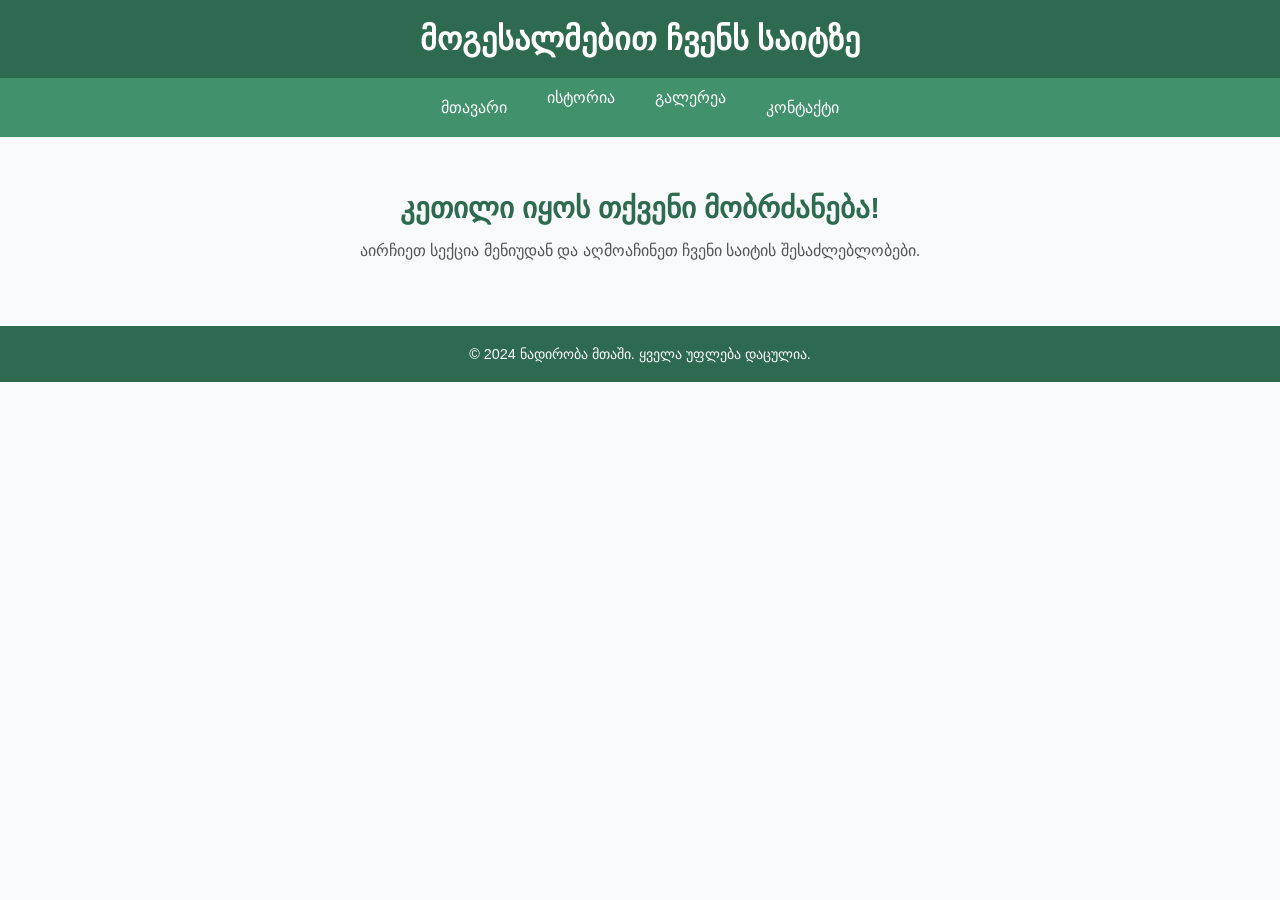
==== index.html @ 173f497f "Add files via upload" ====
<!DOCTYPE html>
<html lang="ka">
<head>
    <meta charset="UTF-8">
    <meta name="viewport" content="width=device-width, initial-scale=1.0">
    <title>ნადირობა მთაში</title>
    <style>
        /* ძირითადი სტილი */
        body {
            font-family: 'Arial', sans-serif;
            margin: 0;
            padding: 0;
            background-color: #f8f9fa;
            color: #333;
        }

        /* ჰედერი */
        header {
            background-color: #2d6a4f;
            color: white;
            text-align: center;
            padding: 20px 0;
        }

        header h1 {
            margin: 0;
            font-size: 2rem;
        }

        /* ნავიგაცია */
        nav {
            display: flex;
            justify-content: center;
            background-color: #40916c;
            padding: 10px 0;
        }

        nav a, .dropdown .dropbtn {
            font-size: 16px;
            color: white;
            padding: 10px 20px;
            text-decoration: none;
            transition: background-color 0.3s, color 0.3s;
        }

        nav a:hover, .dropdown:hover .dropbtn {
            background-color: #95d5b2;
            color: #2d6a4f;
        }

        /* ჩამოსაშლელი მენიუ */
        .dropdown {
            position: relative;
        }

        .dropdown-content {
            display: none;
            position: absolute;
            top: 100%;
            left: 0;
            background-color: white;
            min-width: 200px;
            box-shadow: 0 4px 8px rgba(0, 0, 0, 0.1);
            z-index: 1000;
        }

        .dropdown-content a {
            color: #333;
            padding: 10px 15px;
            display: block;
            text-decoration: none;
            transition: background-color 0.3s, color 0.3s;
        }

        .dropdown-content a:hover {
            background-color: #40916c;
            color: white;
        }

        .dropdown:hover .dropdown-content {
            display: block;
        }

        /* მთავარი კონტენტი */
        .content {
            padding: 30px;
            text-align: center;
        }

        .content h2 {
            font-size: 1.8rem;
            margin-bottom: 10px;
            color: #2d6a4f;
        }

        .content p {
            font-size: 1rem;
            color: #555;
        }

        /* ქვედა კოლონტიტული */
        footer {
            text-align: center;
            padding: 20px;
            background-color: #2d6a4f;
            color: white;
            margin-top: 20px;
        }

        footer p {
            margin: 0;
            font-size: 0.9rem;
        }
    </style>
</head>
<body>

<header>
    <h1>მოგესალმებით ჩვენს საიტზე</h1>
</header>

<nav>
    <a href="#">მთავარი</a>

    <div class="dropdown">
        <a class="dropbtn" href="#">ისტორია</a>
        <div class="dropdown-content">
            <a href="subcategory1.html">შესავალი</a>
            <a href="livingroom.html">მეორე ქვეკატეგორია</a>
            <a href="kitchen.html">მესამე ქვეკატეგორია</a>
        </div>
    </div>

    <div class="dropdown">
        <a class="dropbtn" href="#">გალერეა</a>
        <div class="dropdown-content">
            <a href="bedroom.html">ვიდეო</a>
            <a href="slaidshiu.html">ფოტო</a>
            <a href="gallery3.html">მესამე ქვეკატეგორია</a>
        </div>
    </div>

    <a href="contact.html">კონტაქტი</a>
</nav>

<div class="content">
    <h2>კეთილი იყოს თქვენი მობრძანება!</h2>
    <p>აირჩიეთ სექცია მენიუდან და აღმოაჩინეთ ჩვენი საიტის შესაძლებლობები.</p>
</div>

<footer>
    <p>&copy; 2024 ნადირობა მთაში. ყველა უფლება დაცულია.</p>
</footer>

</body>
</html>
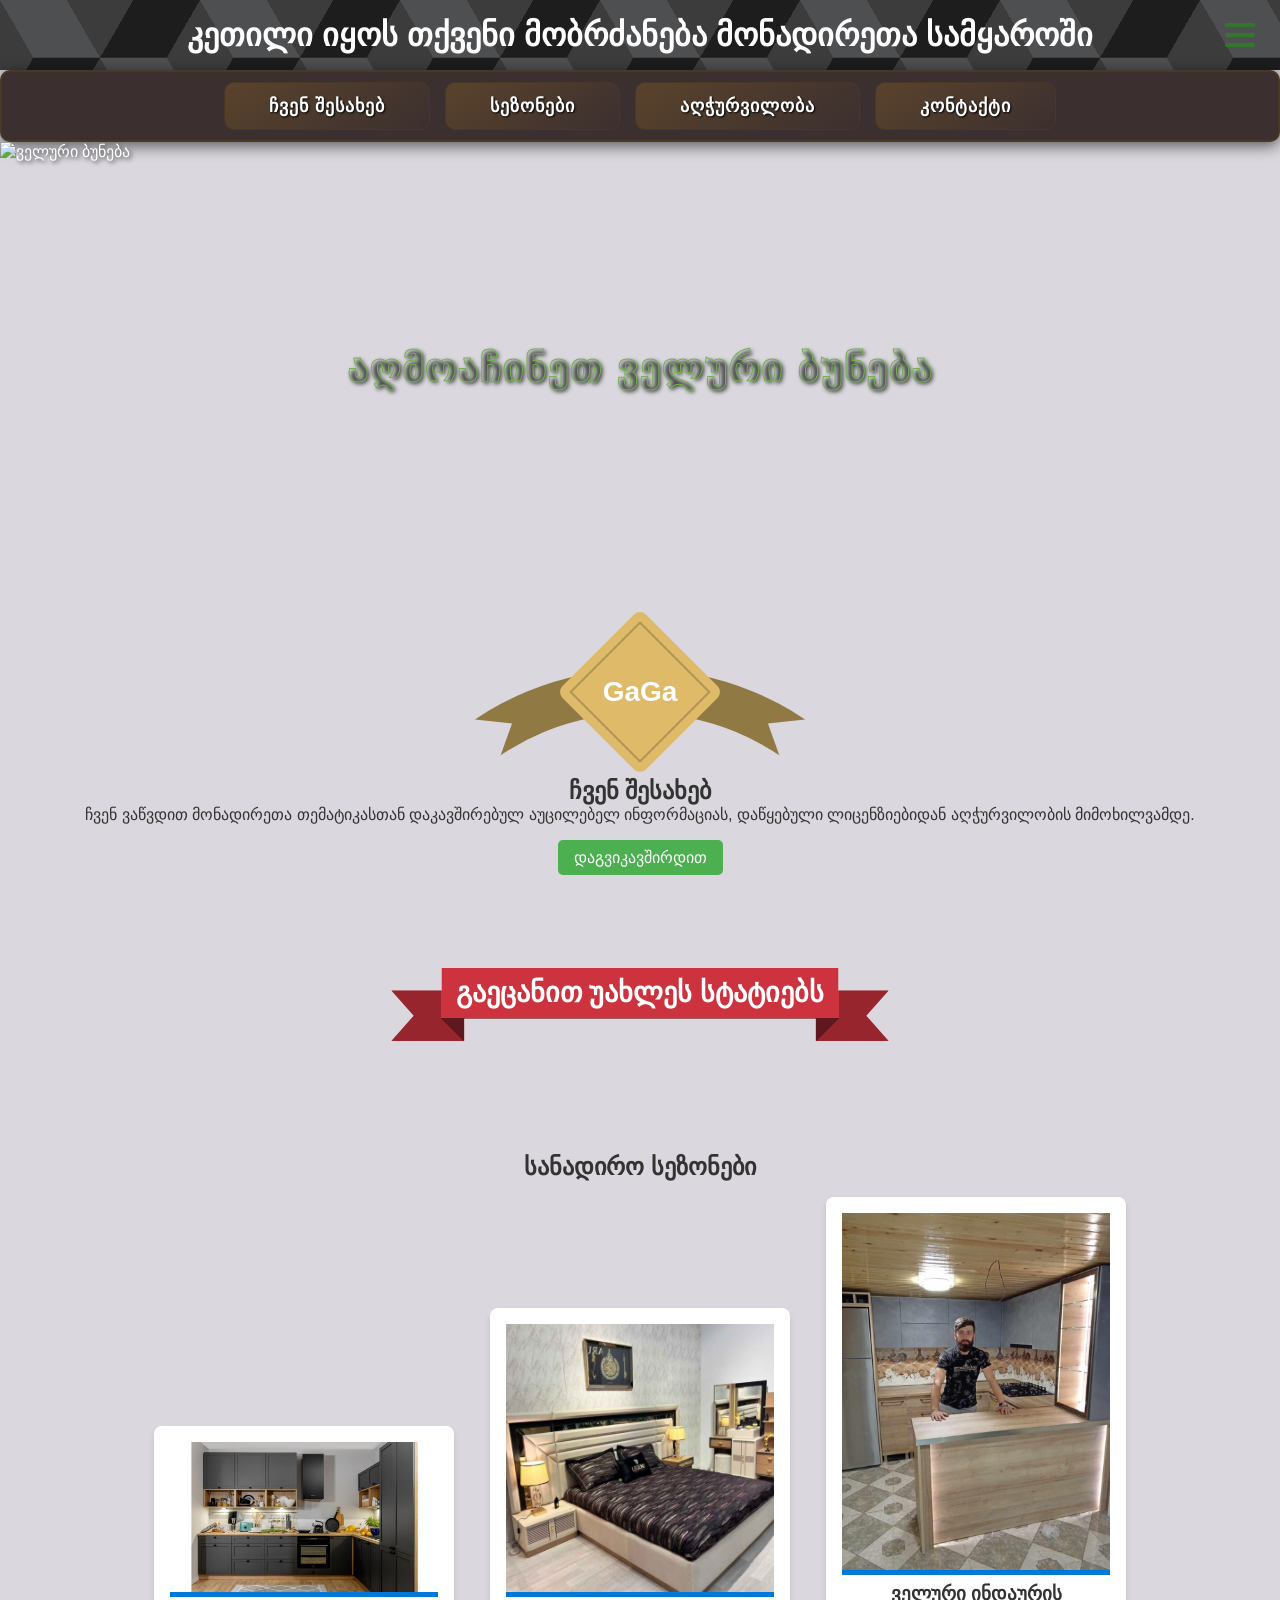
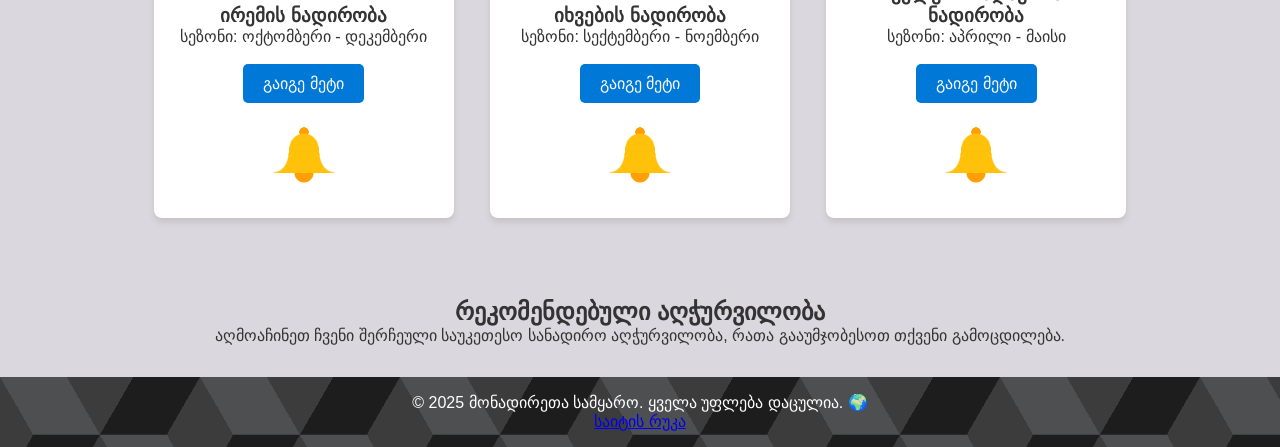
==== commit e423686a: "Add files via upload" ====
--- a/index.html
+++ b/index.html
@@ -3,154 +3,168 @@
 <head>
     <meta charset="UTF-8">
     <meta name="viewport" content="width=device-width, initial-scale=1.0">
-    <title>ნადირობა მთაში</title>
-    <style>
-        /* ძირითადი სტილი */
-        body {
-            font-family: 'Arial', sans-serif;
-            margin: 0;
-            padding: 0;
-            background-color: #f8f9fa;
-            color: #333;
-        }
-
-        /* ჰედერი */
-        header {
-            background-color: #2d6a4f;
-            color: white;
-            text-align: center;
-            padding: 20px 0;
-        }
-
-        header h1 {
-            margin: 0;
-            font-size: 2rem;
-        }
-
-        /* ნავიგაცია */
-        nav {
-            display: flex;
-            justify-content: center;
-            background-color: #40916c;
-            padding: 10px 0;
-        }
-
-        nav a, .dropdown .dropbtn {
-            font-size: 16px;
-            color: white;
-            padding: 10px 20px;
-            text-decoration: none;
-            transition: background-color 0.3s, color 0.3s;
-        }
-
-        nav a:hover, .dropdown:hover .dropbtn {
-            background-color: #95d5b2;
-            color: #2d6a4f;
-        }
-
-        /* ჩამოსაშლელი მენიუ */
-        .dropdown {
-            position: relative;
-        }
-
-        .dropdown-content {
-            display: none;
-            position: absolute;
-            top: 100%;
-            left: 0;
-            background-color: white;
-            min-width: 200px;
-            box-shadow: 0 4px 8px rgba(0, 0, 0, 0.1);
-            z-index: 1000;
-        }
-
-        .dropdown-content a {
-            color: #333;
-            padding: 10px 15px;
-            display: block;
-            text-decoration: none;
-            transition: background-color 0.3s, color 0.3s;
-        }
-
-        .dropdown-content a:hover {
-            background-color: #40916c;
-            color: white;
-        }
-
-        .dropdown:hover .dropdown-content {
-            display: block;
-        }
-
-        /* მთავარი კონტენტი */
-        .content {
-            padding: 30px;
-            text-align: center;
-        }
-
-        .content h2 {
-            font-size: 1.8rem;
-            margin-bottom: 10px;
-            color: #2d6a4f;
-        }
-
-        .content p {
-            font-size: 1rem;
-            color: #555;
-        }
-
-        /* ქვედა კოლონტიტული */
-        footer {
-            text-align: center;
-            padding: 20px;
-            background-color: #2d6a4f;
-            color: white;
-            margin-top: 20px;
-        }
-
-        footer p {
-            margin: 0;
-            font-size: 0.9rem;
-        }
-    </style>
+    <meta name="description" content="მონადირეთა სამყარო - ინფორმაცია სანადირო სეზონებზე, აღჭურვილობაზე და სხვა მნიშვნელოვან დეტალებზე.">
+    <meta name="keywords" content="მონადირე, სანადირო სეზონი, აღჭურვილობა, ნადირობა">
+    <meta name="author" content="მონადირეთა სამყარო">
+    <meta property="og:title" content="მონადირეთა სამყარო">
+    <meta property="og:description" content="გაეცანით სანადირო სამყაროს! აღმოაჩინეთ სეზონები, აღჭურვილობა და მეტი.">
+    <meta property="og:image" content="./foto/ihc3log87u5byrygb0uy6tz9k0081fvw.webp">
+    <meta property="og:url" content="https://example.com">
+    <meta name="twitter:card" content="summary_large_image">
+    <title>მონადირის საიტი</title>
+    <link href="https://fonts.googleapis.com/css2?family=Roboto:wght@400;700&display=swap" rel="stylesheet">
+    <link rel="stylesheet" href="styles.css">
 </head>
 <body>
+    <header>
+        <!-- გვერდის სათაური, რომელიც შინაარსს აღწერს -->
+            <h1>კეთილი იყოს თქვენი მობრძანება მონადირეთა სამყაროში</h1>
+    </header>
+   
+    <!-- ჰამბურგერის მენიუ, რომლის onclick ივენთი აქტიურობს JavaScript ფუნქციას "toggleMenu()" -->
+    <div class="hamburger-menu" onclick="toggleMenu()">
+        <div></div> <!-- ჰამბურგერის მენიუს ხაზები -->
+        <div></div>
+        <div></div>
+    </div>
+    
+    <!-- ნავიგაციის მენიუ, რომელიც შეიცავს შიდა ბმულებს სხვადასხვა სექციისთვის -->
+    <nav>
+        <ul>
+            <li><a href="#about">ჩვენ შესახებ</a></li>
+            <li><a href="#seasons">სეზონები</a></li>
+            <li><a href="#gear">აღჭურვილობა</a></li>
+            <li><a href="#contact">კონტაქტი</a></li>
+        </ul>
+    </nav>
 
-<header>
-    <h1>მოგესალმებით ჩვენს საიტზე</h1>
-</header>
+    <!-- დამატებითი მენიუ, რომელიც შესაძლოა ჰამბურგერის მენიუთი იმართებოდეს -->
+    <ul id="menu">
+        <li>მთავარი</li>
+        <li>ბლოგი</li>
+        <li>ფორუმი</li>
+        <li>ფორუმი</li>
+        <div class="test"></div>
+    </ul>
 
-<nav>
-    <a href="#">მთავარი</a>
+    <!-- ჰერო სექცია, რომელშიც განთავსებულია სათაური და სლაიდშოუ -->
+    <div class="hero">
+        
 
-    <div class="dropdown">
-        <a class="dropbtn" href="#">ისტორია</a>
-        <div class="dropdown-content">
-            <a href="subcategory1.html">შესავალი</a>
-            <a href="livingroom.html">მეორე ქვეკატეგორია</a>
-            <a href="kitchen.html">მესამე ქვეკატეგორია</a>
+
+
+        <h1>აღმოაჩინეთ ველური ბუნება</h1>
+        <div class="slideshow">
+            <!-- სლაიდშოუს სურათები, რომელთაგან ერთ-ერთი აქტიურია -->
+            <img src="./FOTO/05.webp" alt="ველური ბუნება" class="active">
+            <img src="./FOTO/06.webp" alt="მონადირეთა აღჭურვილობა">
+            <img src="./FOTO/07.png" alt="მონადირეთა სეზონი">
         </div>
     </div>
 
-    <div class="dropdown">
-        <a class="dropbtn" href="#">გალერეა</a>
-        <div class="dropdown-content">
-            <a href="bedroom.html">ვიდეო</a>
-            <a href="slaidshiu.html">ფოტო</a>
-            <a href="gallery3.html">მესამე ქვეკატეგორია</a>
+    <!-- სექცია "ჩვენ შესახებ", რომელიც შეიცავს ინფორმაციას და ბმულს -->
+    <section id="about" class="content">
+<br>
+        <div class="center-container">
+            <div class="love">GaGa</div>
+            </div>
+<br>
+<br>
+
+
+        <h2>ჩვენ შესახებ</h2>
+        <p>ჩვენ ვაწვდით მონადირეთა თემატიკასთან დაკავშირებულ აუცილებელ ინფორმაციას, დაწყებული ლიცენზიებიდან აღჭურვილობის მიმოხილვამდე.</p>
+        <a href="#contact" class="btn">დაგვიკავშირდით</a>   
+    </section>
+
+    <!-- სექცია "სანადირო სეზონები", რომელიც მოიცავს რამდენიმე კარტას -->
+    <section id="seasons" class="content">
+
+        <div class="center-container">
+        <div class="ribbon">გაეცანით უახლეს სტატიებს</div>
         </div>
-    </div>
 
-    <a href="contact.html">კონტაქტი</a>
-</nav>
+        <div class="center-container">
+        <div class="kvali"></div>
+        </div>
 
-<div class="content">
-    <h2>კეთილი იყოს თქვენი მობრძანება!</h2>
-    <p>აირჩიეთ სექცია მენიუდან და აღმოაჩინეთ ჩვენი საიტის შესაძლებლობები.</p>
-</div>
 
-<footer>
-    <p>&copy; 2024 ნადირობა მთაში. ყველა უფლება დაცულია.</p>
-</footer>
+        <h2>სანადირო სეზონები</h2>
+        <div class="card">
+            <div class="image">
+                <img src="./FOTO/01.jpg" alt="მარტვილის კანიონი">
+            </div>
+            <h3>ირემის ნადირობა</h3>
+            <p>სეზონი: ოქტომბერი - დეკემბერი</p>
+            <br>
+            <a href="#">გაიგე მეტი</a>
 
+
+            <div class="center-container">
+                <div class="loader"></div>
+              </div>
+
+
+
+
+        </div>
+        <div class="card">
+            <div class="image">
+                <img src="./FOTO/02.jpg" alt="მარტვილის კანიონი">
+            </div>
+            <h3>იხვების ნადირობა</h3>
+            <p>სეზონი: სექტემბერი - ნოემბერი</p>
+            <br>
+            <a href="#">გაიგე მეტი</a>
+
+            <div class="center-container">
+                <div class="loader"></div>
+              </div>
+
+
+        </div>
+        <div class="card">
+            <div class="image">
+                <img src="./FOTO/04.jpg" alt="მარტვილის კანიონი">
+            </div>
+            <h3>ველური ინდაურის ნადირობა</h3>
+            <p>სეზონი: აპრილი - მაისი</p>
+            <br>
+            <a href="#">გაიგე მეტი</a>
+
+
+            <div class="center-container">
+                <div class="loader"></div>
+              </div>
+
+
+        </div>
+    </section>
+
+    <!-- სექცია "აღჭურვილობა", რომელიც რეკომენდაციებს აღწერს -->
+    <section id="gear" class="content">
+        <h2>რეკომენდებული აღჭურვილობა</h2>
+        <p>აღმოაჩინეთ ჩვენი შერჩეული საუკეთესო სანადირო აღჭურვილობა, რათა გააუმჯობესოთ თქვენი გამოცდილება.</p>
+    </section>
+
+
+ 
+    
+
+
+
+
+
+
+
+
+    <!-- ქვედა სექცია, სადაც მითითებულია საავტორო უფლებები -->
+    <footer>
+        <p>&copy; 2025 მონადირეთა სამყარო. ყველა უფლება დაცულია. &#127757;</p>
+        <a href="/sitemap.html">საიტის რუკა</a>
+    </footer>
+
+    <!-- გარე JavaScript ფაილის ჩასმა, რომელიც defer ატრიბუტით იტვირთება გვერდის შინაარსის ჩატვირთვის შემდეგ -->
+    <script src="script.js" defer></script>
 </body>
 </html>
--- a/styles.css
+++ b/styles.css
@@ -0,0 +1,780 @@
+/* ყველა ელემენტზე მარგინებისა და პედინგის ნულირება და გრაფიკის საზომების სწორი გამართვა */
+* {
+    margin: 0;
+    padding: 0;
+    box-sizing: border-box;
+}
+
+/* მთავარი სტილი body-სთვის: ფონტის გამართვა, ფონური ფერი და ტექსტის ფერი */
+body {
+    font-family: 'Roboto', Arial, sans-serif;
+    margin: 0;
+    padding: 0;
+    background-color: #dad8de; /* მწვანე ფონური ფერი */
+    color: #333; /* მუქი ნაცრისფერი ტექსტის ფერი */
+}
+
+/* HTML ელემენტის კოდი: გადატანის სრიალის ეფექტის დამატება */
+html {
+    scroll-behavior: smooth; /* აძლევს გვერდს სრიალის ეფექტს */
+}
+
+/* Header-ი: ფონური გრადიენტით და ტექსტის ცენტრი */
+header {
+    --s: 200px; /* control the size*/
+        --c1: #1d1d1d;
+        --c2: #4e4f51;
+        --c3: #3c3c3c;
+        
+        background:
+          repeating-conic-gradient(from 30deg,#0000 0 120deg,var(--c3) 0 50%) 
+           calc(var(--s)/2) calc(var(--s)*tan(30deg)/2),
+          repeating-conic-gradient(from 30deg,var(--c1) 0 60deg,var(--c2) 0 120deg,var(--c3) 0 50%);
+        background-size: var(--s) calc(var(--s)*tan(30deg));
+    color: white;
+    padding: 1em 0;
+    text-align: center; /* ტექსტის ცენტრირება */
+    box-shadow: 0 4px 6px rgba(0, 0, 0, 0.1); /* ულამაზესი ჩრდილი */
+    
+}
+
+
+/* მენიუს ძირითადი სტილი: ცენტრირება, ფონური ფერი და გაფორმება */
+nav {
+    list-style-type: none;
+    padding: 0;
+    margin: 0 auto; /* ცენტრირება */
+    background-color: #3b2f2f; /* მუქი ფერი */
+    border: 2px solid #4a3826; /* მუქი წითელი საზღვარი */
+    border-radius: 10px;
+    box-shadow: 0 4px 15px rgba(0, 0, 0, 0.6);
+    padding: 10px 20px;
+    text-align: center; /* ტექსტის ცენტრი */
+    display: flex; /* ფლექსის კონტეინერი */
+    justify-content: center; /* მენიუს ელემენტების ცენტრი */
+}
+
+/* მენიუს ელემენტების სტილი */
+nav ul {
+    display: flex; /* ელემენტების განლაგება ფლექსით */
+    gap: 15px;
+    margin: 0;
+    padding: 0;
+}
+
+/* თითოეული მენიუს ელემენტის სტილი */
+nav li {
+    display: inline-block;
+    padding: 12px 24px;
+    background: linear-gradient(145deg, #5a432c, #3b2f2f); /* გრადიენტით ფონური ფერი */
+    color: #f5f2e9; /* თეთრი ტექსტი */
+    border: 1px solid #4a3826; /* საზღვარი */
+    border-radius: 10px;
+    text-transform: uppercase; /* ტექსტის გადაქცევა დიდი ასოებად */
+    font-weight: bold; /* წვეულებრივი წონა */
+    text-shadow: 1px 1px 2px #000; /* ტექსტზე ჩრდილი */
+    transition: transform 0.3s, background-color 0.3s, color 0.3s, box-shadow 0.3s; /* ანიმაცია */
+}
+
+/* მენიუს ელემენტის hover ეფექტი */
+nav li:hover {
+    background-color: #6b4e31; /* ფონის ცვლილება */
+    color: #d4bf8f; /* ტექსტის ფერის ცვლილება */
+    transform: scale(1.1); /* ზომის ზრდა */
+    cursor: pointer; /* მაუსის კურსორი */
+    box-shadow: 0 6px 15px rgba(0, 0, 0, 0.6); /* ჩრდილის დამატება */
+}
+
+/* მენიუს ელემენტის აქტიური მდგომარეობა */
+nav li:active {
+    background-color: #2b1d12; /* ფონის ცვლილება აქტიური ელემენტისთვის */
+    transform: scale(0.95); /* ზომის შემცირება */
+}
+
+/* ჰიპერლინკების სტილი მენიუში */
+nav a {
+    color: white;
+    text-decoration: none;
+    margin: 0 20px; /* მეტი სივრცე ლინკებს შორის */
+    font-weight: bold;
+    letter-spacing: 1px; /* ფართო თარე ასოებისათვის */
+    font-size: 18px; /* ტექსტის ზომა */
+    text-shadow: 1px 1px 2px #000; /* ტექსტზე ჩრდილი */
+}
+
+/* მენიუში ჰიპერლინკების hover ეფექტი */
+nav a:hover {
+    text-decoration: underline; /* ტექსტი დაიქვემდებარება ხაზს */
+    color: #d4bf8f; /* ტექსტის ფერი გახდება ნაზი ოქროსფერი */
+    transform: scale(1.1); /* ვიზუალური ზომის ზრდა, ბადებს ვიზუალურ ეფექტს, მაგრამ არ გავლენას ახდენს სტრუქტურაზე */
+}
+
+
+
+/* მობილური მოწყობილობების სტილი */
+@media (max-width: 768px) {
+    nav {
+        padding: 10px;
+        display: block; /* ფლექსის ნაცვლად ბლოკის გამოყენება */
+    }
+    nav ul {
+        flex-direction: column; /* ვერტიკალური განლაგება */
+        align-items: center;
+        gap: 10px; /* სივრცის შემცირება */
+    }
+    nav li {
+        padding: 10px 15px;
+        font-size: 16px; /* ტექსტის ზომის შემცირება */
+    }
+    nav a {
+        font-size: 16px;
+    }
+}
+
+/* პატარა ეკრანებისთვის */
+@media (max-width: 480px) {
+    nav li {
+        padding: 8px 12px;
+        font-size: 14px;
+    }
+    nav a {
+        font-size: 14px;
+    }
+}
+
+
+
+
+/* Hero-ის სტილი (მაღალი სექცია, მაგალითად: სლაიდშოუ ან ჰედლაინი) */
+.hero {
+    position: relative;
+    height: 50vh;
+    display: flex;
+    align-items: center;
+    justify-content: center;
+    color: white;
+    text-shadow: 2px 2px 4px rgba(0,0,0,0.7);
+    overflow: hidden;
+}
+
+/* Hero სექციის ტექსტის სტილი */
+.hero h1 {
+    position: absolute;
+    z-index: 10;
+    font-size: 3em;
+    text-align: center;
+    animation: fadeInDown 2s ease-in-out; /* ანიმაცია ტექსტის ჩამოსვლისთვის */   
+  }
+
+
+/* HTML: <div class="loader"></div> */
+.hero h1 {
+    width: fit-content;
+    font-size: 40px;
+    font-family: system-ui,sans-serif;
+    font-weight: bold;
+    text-transform: uppercase;
+    color: #0000;
+    -webkit-text-stroke: 1px #6fb349;
+    background: 
+      linear-gradient(-60deg,#0000 45%,#000 0 55%,#0000 0) 
+      0/300% 100% no-repeat text;
+    animation: l3 2s linear infinite;
+  }
+  .hero h1:before {
+    content: "";
+  }
+  @keyframes l3 {
+    0%{background-position: 100%}
+  }
+
+
+
+
+
+
+
+
+/* სლაიდშოუ სტილი */
+.slideshow {
+    position: absolute;
+    width: 100%;
+    height: 100%;
+    top: 0;
+    left: 0;
+}
+
+/* სლაიდშოუ სურათების სტილი */
+.slideshow img {
+    width: 100%;
+    height: 100%;
+    object-fit: cover;
+    position: absolute;
+    opacity: 0;
+    transition: opacity 1s ease-in-out; /* სურათის დათბობის ეფექტი */
+}
+
+/* აქტიური სურათის სტილი */
+.slideshow img.active {
+    opacity: 1; /* სურათის ხილვადობა */
+}
+
+/* fadeInDown ანიმაციის შესაქმნელი კოდი */
+@keyframes fadeInDown {
+    from {
+        opacity: 0;
+        transform: translateY(-50px);
+    }
+    to {
+        opacity: 1;
+        transform: translateY(0);
+    }
+}
+
+/* კონტენტისთვის სტილი */
+.content {
+    padding: 2em;
+    text-align: center;
+}
+
+/* საკარტო სტილი */
+.card {
+    display: inline-block;
+    width: 90%;
+    max-width: 300px;
+    margin: 1em;
+    padding: 1em;
+    background: white;
+    box-shadow: 0 4px 6px rgba(0, 0, 0, 0.1);
+    border-radius: 8px;
+    transition: transform 0.3s ease, box-shadow 0.3s ease;
+}
+
+/* საკარტოს hover ეფექტი */
+.card:hover {
+    transform: scale(1.05); /* ზომის ზრდა */
+    box-shadow: 0 8px 16px rgba(0, 0, 0, 0.2); /* ჩრდილის ეფექტი */
+}
+
+/* საკარტოში ლინკების სტილი */
+.card a {
+    display: inline-block;
+    text-decoration: none;
+    background: #0078D7; /* ლურჯი ფონური ფერი */
+    color: #fff;
+    padding: 10px 20px;
+    border-radius: 5px;
+    text-align: center;
+    font-size: 1rem;
+    transition: background 0.3s;
+}
+
+
+
+
+
+
+
+/* საკარტოს ლინკის hover ეფექტი */
+.card a:hover {
+    background: #005BB5; /* ლურჯის მუქი ფერის ცვლილება */
+}
+
+/* გამოსახულების კონტეინერი */
+.image {
+    position: relative;
+    display: inline-block;
+    overflow: hidden; /* გამოსახულების კონტექსტში ყოფნა */
+}
+
+/* გამოსახულების სტილი */
+.image img {
+    width: 100%;
+    height: auto;
+    border-bottom: 5px solid #0078D7; /* ქვედა საზღვარი */
+    transition: transform 0.3s ease, filter 0.3s ease;
+}
+
+/* გამოსახულების hover ეფექტი */
+.image img:hover {
+    transform: scale(1.05); /* გამოსახულების მასშტაბირება */
+    filter: brightness(1.2); /* განათების ეფექტი */
+}
+
+/* ღილაკის სტილი */
+.btn {
+    display: inline-block;
+    padding: 0.5em 1em;
+    background-color: #4caf50; /* მწვანე ფონური ფერი */
+    color: white;
+    text-decoration: none;
+    border-radius: 5px;
+    transition: background-color 0.3s ease;
+    margin: 1em 0;
+}
+
+/* ღილაკის hover ეფექტი */
+.btn:hover {
+    background-color: #45a049; /* მწვანე ფერის შეცვლა */
+}
+
+/*footer სტილი */
+footer {
+   
+   
+        --s: 200px; /* control the size*/
+        --c1: #1d1d1d;
+        --c2: #4e4f51;
+        --c3: #3c3c3c;
+        
+        background:
+          repeating-conic-gradient(from 30deg,#0000 0 120deg,var(--c3) 0 50%) 
+           calc(var(--s)/2) calc(var(--s)*tan(30deg)/2),
+          repeating-conic-gradient(from 30deg,var(--c1) 0 60deg,var(--c2) 0 120deg,var(--c3) 0 50%);
+        background-size: var(--s) calc(var(--s)*tan(30deg));
+      
+      
+
+
+
+
+
+
+
+
+
+
+
+
+
+
+    color: white;
+    text-align: center;
+    padding: 1em 0;
+    position: relative;
+    bottom: 0;
+    width: 100%;
+}
+
+/* მედია კითხვები, რათა საკარტო ელემენტები იყოს 30% სიგანე */
+@media (min-width: 600px) {
+    .card {
+        width: 30%;
+    }
+}
+
+
+
+
+
+
+
+
+
+body {
+    margin: 0;
+    font-family: Arial, sans-serif;
+}
+
+/* ჰამბურგერ მენიუს სტილი */
+.hamburger-menu {
+    position: fixed;
+    top: 20px;
+    right: 20px;
+    display: flex;
+    flex-direction: column;
+    justify-content: space-around;
+    width: 35px;
+    height: 30px;
+    cursor: pointer;
+    z-index: 2; /* მენიუზე ზემოთ ჩანს */
+}
+
+.hamburger-menu div {
+    width: 30px;
+    height: 4px;
+    background-color: #33752c;
+    border-radius: 2px;
+    transition: all 0.3s;
+}
+
+/* ჰამბურგერის აქტიური მდგომარეობა */
+.hamburger-menu.active div:nth-child(1) {
+    transform: rotate(45deg) translateY(8px);
+}
+
+.hamburger-menu.active div:nth-child(2) {
+    opacity: 0;
+}
+
+.hamburger-menu.active div:nth-child(3) {
+    transform: rotate(-45deg) translateY(-8px);
+}
+
+/* მენიუს სტილი */
+#menu {
+    list-style-type: none;
+    padding: 0;
+    margin: 0;
+    background-color: #3b2f2f;
+    border: 2px solid #4a3826;
+    border-radius: 10px;
+    width: fit-content;
+    box-shadow: 0 4px 10px rgba(0, 0, 0, 0.5);
+    display: none; /* საწყისი მდგომარეობა დამალული */
+    position: absolute;
+    top: 60px;
+    right: 20px;
+    z-index: 1;
+}
+
+#menu li {
+    display: block;
+    padding: 10px 20px;
+    background: linear-gradient(145deg, #5a432c, #3b2f2f);
+    color: #f5f2e9;
+    border: 1px solid #4a3826;
+    border-radius: 10px;
+    text-transform: uppercase;
+    font-weight: bold;
+    text-shadow: 1px 1px 2px #000;
+    transition: background-color 0.3s, color 0.3s;
+}
+
+#menu li:hover {
+    background-color: #6b4e31;
+    color: #d4bf8f;
+}
+
+#menu li:active {
+    background-color: #2b1d12;
+}
+
+/* მობილური მოწყობილობებისთვის */
+@media (max-width: 768px) {
+    /* ჰამბურგერი და მენიუ */
+    .hamburger-menu {
+        top: 15px;
+        right: 15px;
+    }
+
+    #menu {
+        width: 80%; /* ეკრანის 80% */
+        right: 10%; /* ცენტრში */
+        text-align: center; /* ტექსტის ცენტრი */
+    }
+
+    #menu li {
+        font-size: 16px;
+        padding: 12px; /* მცირე სივრცე ელემენტებს შორის */
+    }
+}
+
+/* პატარა ეკრანებისთვის */
+@media (max-width: 480px) {
+    .hamburger-menu {
+        width: 30px;
+        height: 25px;
+    }
+
+    .hamburger-menu div {
+        width: 25px;
+        height: 3px;
+    }
+
+    #menu {
+        width: 90%; /* ეკრანის 90% */
+        right: 5%; /* ცენტრში */
+    }
+
+    #menu li {
+        font-size: 14px;
+        padding: 10px;
+    }
+}
+
+
+
+
+
+
+
+
+
+
+
+
+/* HTML: <div class="loader"></div> */
+.loader {
+    width: 60px;
+    height: 40px;
+    position: relative;
+  }
+  .loader::after {
+    content: "";
+    position: absolute;
+    inset: 0;
+    background:
+      radial-gradient(farthest-side at bottom   ,#ffc10a 92%,#0000)   top          /30px 15px,
+      radial-gradient(farthest-side at top left ,#0000   92%,#ffc10a) bottom left / 15px 20px,
+      radial-gradient(farthest-side at top right,#0000   92%,#ffc10a) bottom right/ 15px 20px,
+      linear-gradient(#ffc10a 0 0) bottom/30px 26px;
+    background-repeat: no-repeat;
+    transform-origin: 50% -3px;
+    animation: l10-1 .5s infinite alternate linear;
+  }
+  .loader::before {
+    content: "";
+    position: absolute;
+    inset: -6px calc(50% - 10px) -10px;
+    background: 
+       radial-gradient(farthest-side,#ff9f04 90%,#0000) top   /10px 10px, 
+       radial-gradient(farthest-side,#ff9f04 90%,#0000) bottom/20px 20px;
+    background-repeat: no-repeat;
+    transform-origin: 50% 3px;
+    animation: l10-2 .5s infinite alternate linear;
+  }
+  @keyframes l10-1 {
+    0%   {transform: rotate(-30deg)}
+    100% {transform: rotate(30deg)}
+  }
+  
+  @keyframes l10-2 {
+    0%   {transform: rotate(-20deg)}
+    100% {transform: rotate(20deg)}
+  }
+
+
+
+
+
+
+
+
+
+
+
+
+
+
+/* HTML: <div class="ribbon">Your text content</div> */
+.ribbon {
+    font-size: 28px;
+    font-weight: bold;
+    color: #fff;
+  }
+  .ribbon {
+    --s: 1.8em; /* the ribbon size */
+    --d: .8em;  /* the depth */
+    --c: .8em;  /* the cutout part */
+    
+    padding: 0 calc(var(--s) + .5em) var(--d);
+    line-height: 1.8;
+    background:
+      conic-gradient(at left  var(--s) bottom var(--d),
+       #0000 25%,#0008 0 37.5%,#0004 0) 0   /50% 100% no-repeat,
+      conic-gradient(at right var(--s) bottom var(--d),
+       #0004 62.5%,#0008 0 75%,#0000 0) 100%/50% 100% no-repeat;
+    clip-path: polygon(0 var(--d), var(--s) var(--d),var(--s) 0,calc(100% - var(--s)) 0,calc(100% - var(--s)) var(--d),100% var(--d),calc(100% - var(--c)) calc(50% + var(--d)/2),100% 100%,calc(100% - var(--s) - var(--d)) 100%,calc(100% - var(--s) - var(--d)) calc(100% - var(--d)),calc(var(--s) + var(--d)) calc(100% - var(--d)),calc(var(--s) + var(--d)) 100%,0 100%,var(--c) calc(50% + var(--d)/2));
+    background-color: #CC333F; /* the main color */
+    width: fit-content;
+  }
+
+
+
+
+
+
+
+
+/* HTML: <div class="ribbon">Your text content</div> */
+.love {
+    font-size: 28px;
+    font-weight: bold;
+    color: #fff;
+  }
+  .love {
+    --c: #DFBA69;
+    /* control the ribbon shape (adjust each variable to understand what it does) */
+    --a: 56deg; 
+    --r: 6deg; 
+    --s: 1.6em;
+    
+    padding: 1.3em; /* you may need to adjust this based on your content */
+    aspect-ratio: 1;
+    display: grid;
+    place-content: center;
+    text-align: center;
+    position: relative;
+    z-index: 0;
+    width: fit-content;
+  }
+  .love:before {
+    content: "";
+    position: absolute;
+    z-index: -1;
+    inset: calc(50% - var(--s)/2) -150% auto; /* you can also adjust the 150% to control the shape */
+    border-radius: 999px 999px 0 0;
+    aspect-ratio: 2;
+    border: var(--s) solid color-mix(in srgb, var(--c), #000 35%);
+    border-bottom: none;
+    clip-path: polygon(
+      100% 0,
+      calc(50% + 50%*cos(var(--a))) calc(100% - 100%*sin(var(--a))),
+      calc(50% + (50% - var(--s)/2)*cos(var(--a) + var(--r))) calc(100% - (100% - var(--s)/2)*sin(var(--a) + var(--r))),
+      calc(50% + (50% - var(--s))*cos(var(--a))) calc(100% - (100% - var(--s))*sin(var(--a))),
+      50% 100%,
+      calc(50% - (50% - var(--s))*cos(var(--a))) calc(100% - (100% - var(--s))*sin(var(--a))),
+      calc(50% - (50% - var(--s)/2)*cos(var(--a) + var(--r))) calc(100% - (100% - var(--s)/2)*sin(var(--a) + var(--r))),
+      calc(50% - 50%*cos(var(--a))) calc(100% - 100%*sin(var(--a))),
+      0 0
+    );
+  }
+  .love:after {
+    content: "";
+    position: absolute;
+    z-index: -1;
+    inset: 10%;
+    rotate: 45deg;
+    outline: .1em solid #0003;
+    background: var(--c);
+    outline-offset: -.4em;
+    border-radius: .3em;
+  }
+
+
+
+
+
+
+/* HTML: <div class="loader"></div> */
+.test {
+    width: 50px;
+    aspect-ratio: 1.154;
+    position: relative;
+    background: conic-gradient(from 120deg at 50% 64%,#0000, #25b09b 1deg 120deg,#0000 121deg);
+    animation: l27-0 1.5s infinite cubic-bezier(0.3,1,0,1);
+  }
+  .test:before,
+  .test:after {
+    content:'';
+    position: absolute;
+    inset:0;
+    background:inherit;
+    transform-origin: 50% 66%;
+    animation: l27-1 1.5s infinite;
+  }
+  .test:after {
+    --s:-1;
+  }
+  @keyframes l27-0 {
+     0%,30%      {transform: rotate(0)}
+     70%         {transform: rotate(120deg)}
+     70.01%,100% {transform: rotate(360deg)}
+  }
+  @keyframes l27-1 {
+     0%      {transform: rotate(calc(var(--s,1)*120deg)) translate(0)}
+     30%,70% {transform: rotate(calc(var(--s,1)*120deg)) translate(calc(var(--s,1)*-5px),10px)}
+     100%    {transform: rotate(calc(var(--s,1)*120deg)) translate(0)}
+  }
+
+
+
+
+
+
+
+
+
+
+
+
+
+/* HTML: <div class="loader"></div> */
+.home {
+    width: fit-content;
+    font-size: 40px;
+    line-height: 1.5;
+    font-family: system-ui,sans-serif;
+    font-weight: bold;
+    text-transform: uppercase;
+    color: #0000;
+    -webkit-text-stroke: 1px #6fb349;
+    background:
+      radial-gradient(1.13em at 50% 1.6em,#000 99%,#0000 101%) calc(50% - 1.6em) 0/3.2em 100% text,
+      radial-gradient(1.13em at 50% -0.8em,#0000 99%,#000 101%) 50% .8em/3.2em 100% repeat-x  text;
+    animation: l9 2s linear infinite;
+  }
+  .home:before {
+    content: "";
+  }
+  @keyframes l9 {
+    to {background-position: calc(50% + 1.6em) 0,calc(50% + 3.2em) .8em}
+  }  
+
+
+
+
+
+
+
+
+
+  
+
+
+/* HTML: <div class="loader"></div> */
+.kvali {
+    width: calc(6*30px);
+    height: 50px;
+    display: flex;
+    color: #8d7958;
+    filter: drop-shadow(30px 25px 0 currentColor) drop-shadow(60px 0 0 currentColor) drop-shadow(120px 0 0 currentColor);
+    clip-path: inset(0 100% 0 0);
+    animation: l12 2s infinite steps(7);
+  }
+  .kvali:before {
+    content: "";
+    width: 30px;
+    height: 25px;
+    --c:no-repeat radial-gradient(farthest-side,currentColor 92%,#0000);
+    background: 
+      var(--c) left /70% 70%,
+      var(--c) right/20% 20%,
+      var(--c) top    0 right 15%/20% 20%,
+      var(--c) bottom 0 right 15%/20% 20%;
+  }
+  @keyframes l12 {
+    100% {clip-path: inset(0 -30px 0 0)}
+  }
+
+
+
+
+
+
+
+
+
+
+
+
+
+
+
+
+
+
+
+  .center-container {
+    display: flex;
+    justify-content: center;
+    align-items: center;
+    height: 11vh; /* ვერტიკალური ცენტრში განთავსებისთვის */
+    
+  }
+  
+
+
+
+
